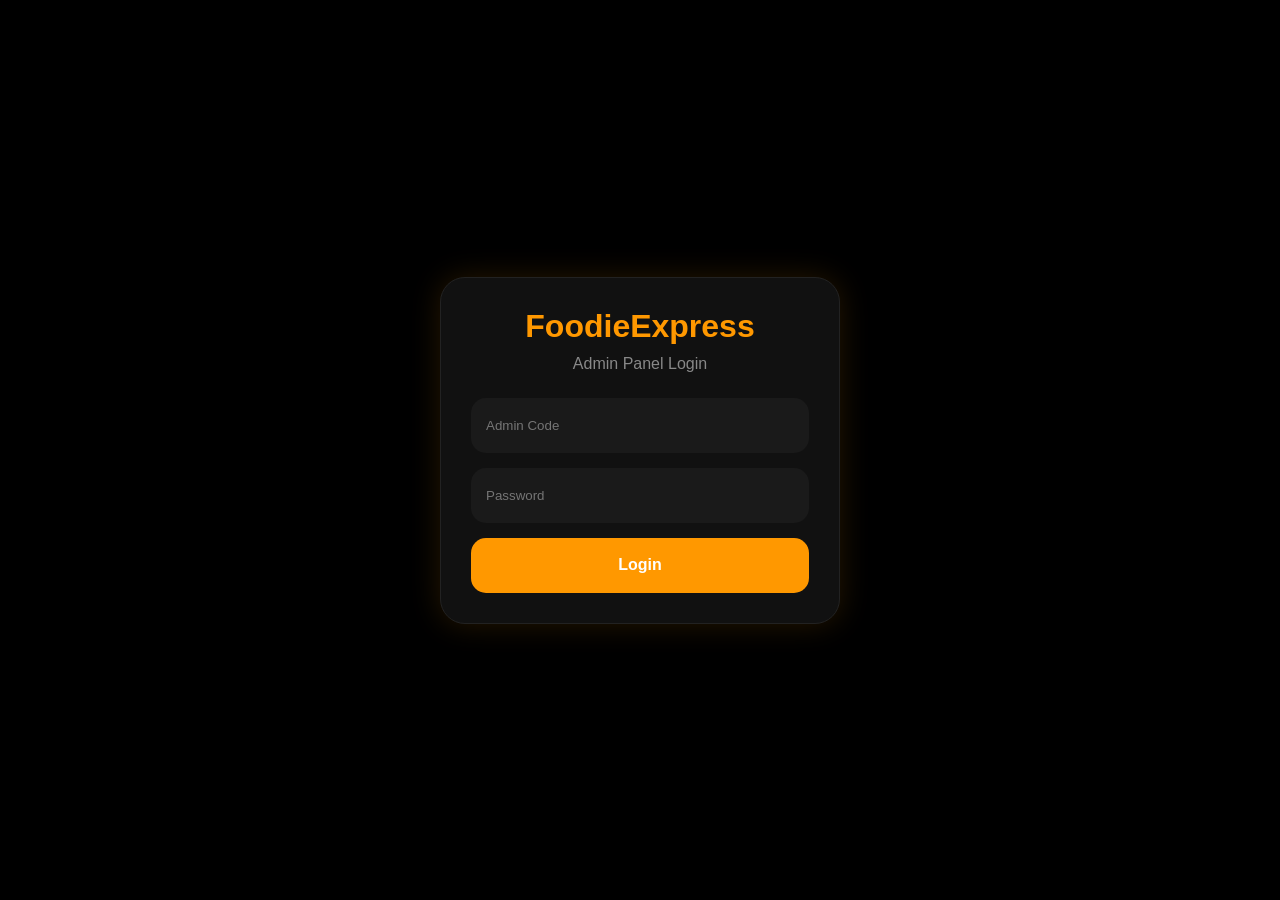
==== products.html @ 7fc5aa94 "Add files via upload" ====
<!DOCTYPE html>
<html lang="en">

<head>

<meta charset="UTF-8">
<meta name="viewport"
content="width=device-width, initial-scale=1.0">

<title>Products</title>

<link rel="stylesheet"
href="style.css">

</head>

<body>

<script>

if(
localStorage.getItem("isAdmin")
!=="true"
){

window.location.href =
"index.html";

}

</script>

<div class="dashboard">

  <div class="top-bar">

    <h1>
      Products
    </h1>

  </div>

  <div class="welcome-card">

    <h2>
      Manage Products 🍔
    </h2>

    <p>
      Add, Edit and Delete Products
    </p>

  </div>

  <button id="addProductBtn">

    + Add Product

  </button>

  <input
    type="text"
    id="searchProduct"
    placeholder="Search Product..."
  >

  <div id="productsContainer">

    <div class="product-admin-card">

      <h3>
        Chicken Burger
      </h3>

      <p>
        ₹199
      </p>

      <span class="stock-badge">

        In Stock

      </span>

      <div class="product-actions">

        <button>

          Edit

        </button>

        <button>

          Delete

        </button>

      </div>

    </div>

  </div>

</div>

<div class="bottom-nav">

<div class="nav-item"
onclick="window.location.href='dashboard.html'">

  🏠

  <span>Home</span>

</div>

  <div class="nav-item active">
    🍔
    <span>Products</span>
  </div>

<div class="nav-item"
onclick="window.location.href='orders.html'">

📦
<span>Orders</span>

</div>

  <div class="nav-item">
    ⭐
    <span>Reviews</span>
  </div>

  <div class="nav-item">
    ⚙️
    <span>Settings</span>
  </div>

</div>

<script type="module"
src="products.js"></script>

<div id="productPopup">

  <div class="popup-box">

    <h2>Add Product 🍔</h2>

    <input
      type="text"
      id="productName"
      placeholder="Product Name"
    >

    <input
      type="number"
      id="productPrice"
      placeholder="Price"
    >

<select id="productCategory">

<option value="">
Select Category
</option>

<option>
Pizza
</option>

<option>
Burger
</option>

<option>
Pasta
</option>

<option>
Biryani
</option>

<option>
Drinks
</option>

<option>
Dessert
</option>

</select>

    <textarea
      id="productDescription"
      placeholder="Description"
    ></textarea>

<input
type="text"
id="productImage"
placeholder="Image URL"
>

<img
id="imagePreview"
src=""
style="
width:100%;
height:180px;
object-fit:cover;
border-radius:15px;
display:none;
margin-bottom:15px;
">

<select id="foodType">

<option value="">
Food Type
</option>

<option>
Veg
</option>

<option>
Non Veg
</option>

</select>

<select id="stockStatus">

<option>
In Stock
</option>

<option>
Out Of Stock
</option>

</select>
<input
type="text"
id="productModel3D"
placeholder="3D Model URL (.glb)"
>


    <button id="saveProductBtn">
      Save Product
    </button>

    <button id="closePopupBtn">
      Close
    </button>

  </div>

</div>
</body>
</html>
---- style.css ----
*{
margin:0;
padding:0;
box-sizing:border-box;
font-family:sans-serif;
}

body{

background:#000;

min-height:100vh;

display:flex;
justify-content:center;
align-items:center;

}

.login-container{
width:100%;
display:flex;
justify-content:center;
padding:20px;
}

.login-card{

width:100%;
max-width:400px;

background:#111;

padding:30px;

border-radius:25px;

border:1px solid #222;

box-shadow:
0 0 30px rgba(255,152,0,.15);

}

.login-card h1{

color:#ff9800;

text-align:center;

margin-bottom:10px;

}

.login-card p{

color:#888;

text-align:center;

margin-bottom:25px;

}

.login-card input{

width:100%;

height:55px;

background:#1a1a1a;

border:none;

border-radius:15px;

padding:0 15px;

color:white;

margin-bottom:15px;

}

#loginBtn{

width:100%;

height:55px;

border:none;

border-radius:15px;

background:#ff9800;

color:white;

font-size:16px;

font-weight:700;

cursor:pointer;

}

#loginBtn:active{

transform:scale(.98);

}

.page-loader{

position:fixed;

inset:0;

background:#000;

display:flex;

flex-direction:column;

justify-content:center;

align-items:center;

z-index:9999;

}

.loader{

width:60px;

height:60px;

border:5px solid #333;

border-top:5px solid #ff9800;

border-radius:50%;

animation:spin 1s linear infinite;

}

.loader-text{

margin-top:20px;

color:#ff9800;

font-size:24px;

font-weight:700;

}

@keyframes spin{

100%{
transform:rotate(360deg);
}

}
.dashboard{

padding:20px;

width:100%;

max-width:500px;

margin:auto;
padding-bottom:120px;
}

.top-bar{

display:flex;

justify-content:space-between;

align-items:center;

margin-bottom:20px;

}

.top-bar h1{

color:#ff9800;

}

#logoutBtn{

background:#ff9800;

border:none;

padding:10px 16px;

border-radius:12px;

color:white;

font-weight:700;

}

.welcome-card{

background:#111;

padding:20px;

border-radius:20px;

margin-bottom:20px;

border:1px solid #222;

}

.welcome-card h2{

color:white;

margin-bottom:8px;

}

.welcome-card p{

color:#888;

}

.stats-grid{

display:grid;

grid-template-columns:
1fr 1fr;

gap:15px;

}

.stat-card{

background:#111;

padding:20px;

border-radius:18px;

border:1px solid #222;

text-align:center;

}

.stat-card h3{

color:#ff9800;

font-size:28px;

margin-bottom:8px;

}

.stat-card p{

color:#999;

}
.bottom-nav{

position:fixed;

bottom:0;

left:0;

width:100%;

height:75px;

background:#111;

border-top:1px solid #222;

display:flex;

justify-content:space-around;

align-items:center;

z-index:999;

}

.nav-item{

display:flex;

flex-direction:column;

align-items:center;

gap:4px;

color:#777;

font-size:12px;

}

.nav-item.active{

color:#ff9800;

font-weight:700;

}
#addProductBtn{

width:100%;

height:55px;

border:none;

border-radius:15px;

background:#ff9800;

color:white;

font-size:16px;

font-weight:700;

margin-bottom:15px;

}

#searchProduct{

width:100%;

height:55px;

border:none;

border-radius:15px;

background:#111;

padding:0 15px;

color:white;

margin-bottom:20px;

}

.product-admin-card{

background:#111;

padding:18px;

border-radius:20px;

margin-bottom:15px;

border:1px solid #222;

}

.product-admin-card h3{

color:white;

margin-bottom:8px;

}

.product-admin-card p{

color:#ff9800;

margin-bottom:10px;

}

.stock-badge{

background:#0f8f4d;

padding:6px 12px;

border-radius:10px;

color:white;

font-size:12px;

}

.product-actions{

display:flex;

gap:10px;

margin-top:15px;

}

.product-actions button{

flex:1;

height:45px;

border:none;

border-radius:12px;

background:#222;

color:white;

}
#productPopup{

position:fixed;

inset:0;

background:rgba(0,0,0,.8);

display:none;

justify-content:center;

align-items:center;

z-index:9999;

padding:20px;

}

.popup-box{

width:100%;

max-width:420px;

background:#111;

border-radius:25px;

padding:20px;

border:1px solid #222;

max-height:85vh;

overflow-y:auto;

}

.popup-box h2{

color:#ff9800;

margin-bottom:20px;

}

.popup-box input,
.popup-box textarea{

width:100%;

background:#1a1a1a;

border:none;

border-radius:15px;

padding:15px;

color:white;

margin-bottom:12px;

}

.popup-box textarea{

height:120px;

resize:none;

}

#saveProductBtn{

width:100%;

height:55px;

background:#ff9800;

border:none;

border-radius:15px;

color:white;

font-weight:700;

margin-bottom:10px;

}

#closePopupBtn{

width:100%;

height:55px;

background:#222;

border:none;

border-radius:15px;

color:white;

}
.popup-box select{

width:100%;

height:55px;

background:#1a1a1a;

border:none;

border-radius:15px;

padding:0 15px;

color:white;

margin-bottom:12px;

}
.orders-tabs{

display:flex;

gap:10px;

margin-bottom:20px;

}

.orders-tabs button{

flex:1;

height:55px;

border:none;

border-radius:15px;

background:#111;

color:white;

font-weight:700;

}

.active-tab{

background:#ff9800 !important;

}
.orders-menu-card{

background:#111;

padding:20px;

border-radius:20px;

margin-bottom:15px;

border:1px solid #222;

cursor:pointer;

}

.orders-menu-card h2{

color:white;

margin-bottom:8px;

}

.orders-menu-card p{

color:#999;

}

.active-order-tab{

border:2px solid #ff9800;

}
/*==========================
ADMIN REVIEWS PAGE
==========================*/

.reviews-page{
padding:20px;
padding-bottom:100px;
background:#000;
min-height:100vh;
}

.reviews-page .top-bar{
display:flex;
align-items:center;
gap:15px;
margin-bottom:25px;
}

.back-btn{
width:45px;
height:45px;
border:none;
border-radius:14px;
background:#181818;
color:#ff7a00;
font-size:18px;
cursor:pointer;
transition:.3s;
}

.back-btn:hover{
transform:scale(1.05);
background:#252525;
}

.reviews-page h2{
color:#fff;
font-size:28px;
font-weight:700;
}

.review-summary{
display:grid;
grid-template-columns:repeat(auto-fit,minmax(150px,1fr));
gap:15px;
margin-bottom:25px;
}

.summary-card{
background:#121212;
border:1px solid rgba(255,122,0,.18);
border-radius:18px;
padding:22px;
text-align:center;
transition:.3s;
}

.summary-card:hover{
transform:translateY(-4px);
box-shadow:0 0 18px rgba(255,122,0,.22);
}

.summary-card h3{
margin:0;
font-size:30px;
color:#ff7a00;
}

.summary-card p{
margin-top:8px;
color:#bdbdbd;
font-size:14px;
}

.review-filter{
display:flex;
gap:12px;
margin-bottom:25px;
flex-wrap:wrap;
}

.review-filter input,
.review-filter select{
flex:1;
padding:14px;
background:#121212;
border:1px solid #2c2c2c;
border-radius:14px;
color:#fff;
font-size:15px;
outline:none;
}

.review-filter input:focus,
.review-filter select:focus{
border-color:#ff7a00;
box-shadow:0 0 12px rgba(255,122,0,.25);
}

.reviews-container{
display:flex;
flex-direction:column;
gap:18px;
}

.review-card{
background:#121212;
border-radius:22px;
padding:18px;
border:1px solid rgba(255,122,0,.15);
transition:.3s;
}

.review-card:hover{
transform:translateY(-3px);
box-shadow:0 0 20px rgba(255,122,0,.18);
}

.review-header{
display:flex;
justify-content:space-between;
align-items:center;
margin-bottom:15px;
gap:15px;
}

.review-user{
display:flex;
align-items:center;
gap:15px;
}

.review-user img{
width:65px;
height:65px;
border-radius:16px;
object-fit:cover;
border:2px solid rgba(255,122,0,.35);
}

.review-user h3{
margin:0;
font-size:18px;
color:#fff;
}

.review-user p{
margin-top:4px;
font-size:13px;
color:#9e9e9e;
}

.review-stars{
font-size:18px;
font-weight:bold;
color:#ffb400;
}

.review-comment{
margin:18px 0;
line-height:1.7;
color:#d8d8d8;
font-size:15px;
}

.review-footer{
display:flex;
justify-content:space-between;
flex-wrap:wrap;
gap:10px;
font-size:13px;
color:#a7a7a7;
margin-top:18px;
padding-top:15px;
border-top:1px solid #222;
}

.verified-badge{
display:inline-flex;
align-items:center;
gap:6px;
background:#143d21;
color:#67ff8c;
padding:6px 12px;
border-radius:30px;
font-size:12px;
font-weight:600;
}

.rider-rating{
margin-top:14px;
padding:12px;
background:#181818;
border-radius:14px;
color:#ddd;
}

.empty-review{
text-align:center;
padding:70px 20px;
color:#777;
font-size:17px;
}
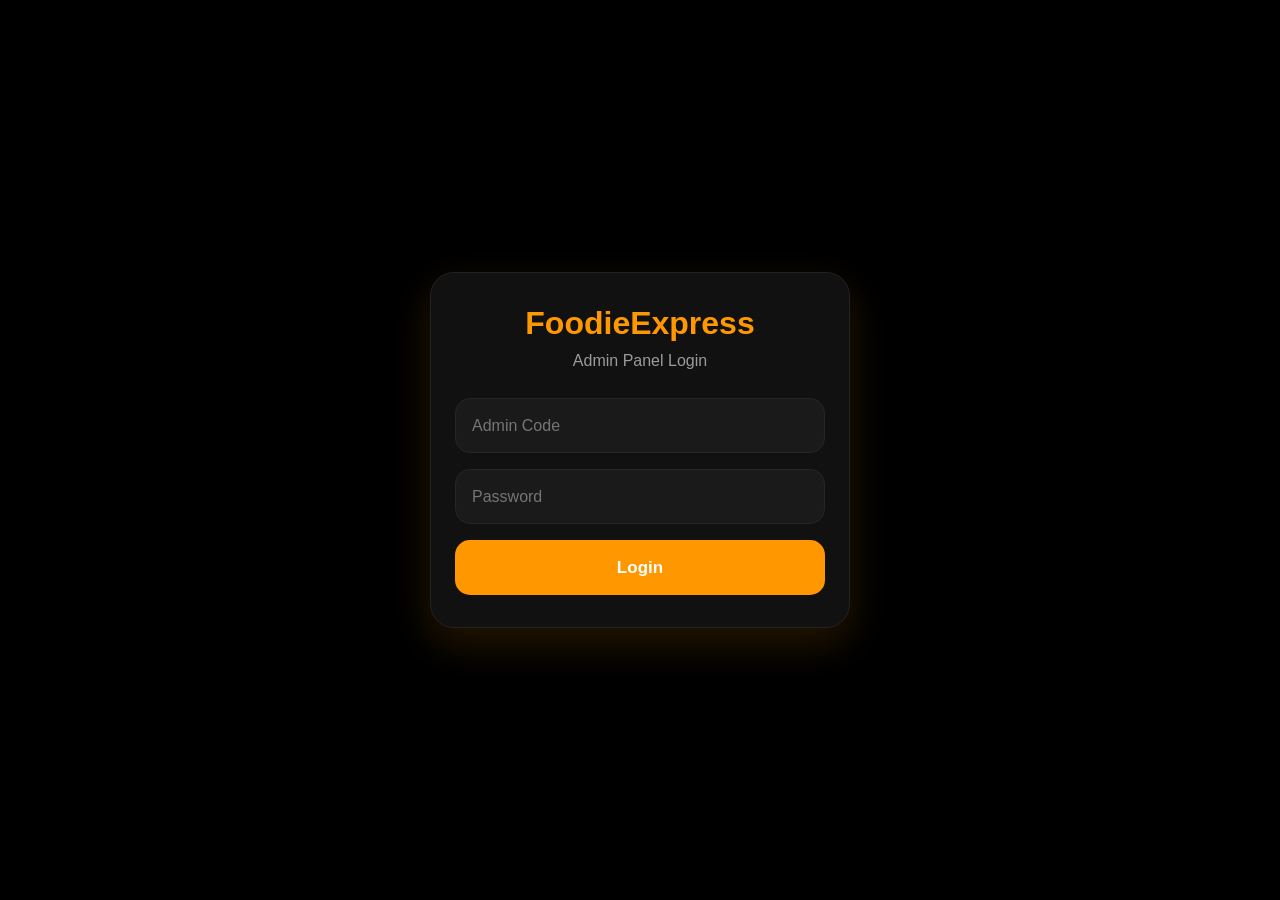
==== commit bd4431d7: "Add files via upload" ====
--- a/products.html
+++ b/products.html
@@ -1,26 +1,15 @@
-<!DOCTYPE html>
-<html lang="en">
+<!DOCTYPE html>  <html lang="en">  <head>  <meta charset="UTF-8">  
+<meta name="viewport"  
+content="width=device-width, initial-scale=1.0">  <title>Products</title>  <link rel="stylesheet"  
+href="style.css">  
+</head>  
 
-<head>
-
-<meta charset="UTF-8">
-<meta name="viewport"
-content="width=device-width, initial-scale=1.0">
-
-<title>Products</title>
-
-<link rel="stylesheet"
-href="style.css">
-
-</head>
-
-<body>
-
+<body>  
 <script>
 
 if(
-localStorage.getItem("isAdmin")
-!=="true"
+localStorage.getItem("adminSession")
+!=="active"
 ){
 
 window.location.href =
@@ -29,237 +18,169 @@
 }
 
 </script>
+<div class="dashboard">    <div class="top-bar">  <h1>  
+  Products  
+</h1>
 
-<div class="dashboard">
+  </div>    <div class="welcome-card">  <h2>  
+  Manage Products 🍔  
+</h2>  
 
-  <div class="top-bar">
+<p>  
+  Add, Edit and Delete Products  
+</p>
 
-    <h1>
-      Products
-    </h1>
+  </div>    <button id="addProductBtn">  + Add Product
 
-  </div>
+  </button>  <input
+type="text"
+id="searchProduct"
+placeholder="Search Product..."
 
-  <div class="welcome-card">
+> 
 
-    <h2>
-      Manage Products 🍔
-    </h2>
+  <div id="productsContainer">  <div class="product-admin-card">  
 
-    <p>
-      Add, Edit and Delete Products
-    </p>
+  <h3>  
+    Chicken Burger  
+  </h3>  
 
-  </div>
+  <p>  
+    ₹199  
+  </p>  
 
-  <button id="addProductBtn">
+  <span class="stock-badge">  
 
-    + Add Product
+    In Stock  
 
-  </button>
+  </span>  
 
-  <input
-    type="text"
-    id="searchProduct"
-    placeholder="Search Product..."
-  >
+  <div class="product-actions">  
 
-  <div id="productsContainer">
+    <button>  
 
-    <div class="product-admin-card">
+      Edit  
 
-      <h3>
-        Chicken Burger
-      </h3>
+    </button>  
 
-      <p>
-        ₹199
-      </p>
+    <button>  
 
-      <span class="stock-badge">
+      Delete  
 
-        In Stock
+    </button>  
 
-      </span>
-
-      <div class="product-actions">
-
-        <button>
-
-          Edit
-
-        </button>
-
-        <button>
-
-          Delete
-
-        </button>
-
-      </div>
-
-    </div>
-
-  </div>
+  </div>  
 
 </div>
 
-<div class="bottom-nav">
+  </div>  </div>  <div class="bottom-nav">  <div class="nav-item"  
+onclick="window.location.href='dashboard.html'">  🏠
 
-<div class="nav-item"
-onclick="window.location.href='dashboard.html'">
+<span>Home</span>
 
-  🏠
-
-  <span>Home</span>
-
-</div>
-
-  <div class="nav-item active">
-    🍔
-    <span>Products</span>
-  </div>
-
-<div class="nav-item"
-onclick="window.location.href='orders.html'">
-
-📦
+</div>    <div class="nav-item active">  
+    🍔  
+    <span>Products</span>  
+  </div>  <div class="nav-item"  
+onclick="window.location.href='orders.html'">  📦
 <span>Orders</span>
 
-</div>
+</div>    <div class="nav-item">  
+    ⭐  
+    <span>Reviews</span>  
+  </div>    <div class="nav-item">  
+    ⚙️  
+    <span>Settings</span>  
+  </div>  </div>  <script type="module"  
+src="products.js"></script>  <div id="productPopup">    <div class="popup-box">  <h2>Add Product 🍔</h2>  
 
-  <div class="nav-item">
-    ⭐
-    <span>Reviews</span>
-  </div>
+<input  
+  type="text"  
+  id="productName"  
+  placeholder="Product Name"  
+>  
 
-  <div class="nav-item">
-    ⚙️
-    <span>Settings</span>
-  </div>
+<input  
+  type="number"  
+  id="productPrice"  
+  placeholder="Price"  
+>
 
-</div>
-
-<script type="module"
-src="products.js"></script>
-
-<div id="productPopup">
-
-  <div class="popup-box">
-
-    <h2>Add Product 🍔</h2>
-
-    <input
-      type="text"
-      id="productName"
-      placeholder="Product Name"
-    >
-
-    <input
-      type="number"
-      id="productPrice"
-      placeholder="Price"
-    >
-
-<select id="productCategory">
-
-<option value="">
-Select Category
-</option>
-
-<option>
-Pizza
-</option>
-
-<option>
-Burger
-</option>
-
-<option>
-Pasta
-</option>
-
-<option>
-Biryani
-</option>
-
-<option>
-Drinks
-</option>
-
-<option>
-Dessert
-</option>
-
-</select>
-
-    <textarea
-      id="productDescription"
-      placeholder="Description"
-    ></textarea>
+<select id="productCategory">  <option value="">  
+Select Category  
+</option>  <option>  
+Pizza  
+</option>  <option>  
+Burger  
+</option>  <option>  
+Pasta  
+</option>  <option>  
+Biryani  
+</option>  <option>  
+Drinks  
+</option>  <option>  
+Dessert  
+</option>  </select>  <textarea  
+  id="productDescription"  
+  placeholder="Description"  
+></textarea>
 
 <input
 type="text"
 id="productImage"
 placeholder="Image URL"
->
 
-<img
-id="imagePreview"
-src=""
-style="
-width:100%;
-height:180px;
-object-fit:cover;
-border-radius:15px;
-display:none;
-margin-bottom:15px;
+> 
+
+<img  
+id="imagePreview"  
+src=""  
+style="  
+width:100%;  
+height:180px;  
+object-fit:cover;  
+border-radius:15px;  
+display:none;  
+margin-bottom:15px;  
 ">
 
-<select id="foodType">
+<select id="foodType">  
+<option value="">  
+Food Type  
+</option>  
+<option>  
+Veg  
+</option>  
+<option>  
+Non Veg  
+</option> 
 
-<option value="">
-Food Type
-</option>
+</select> 
+<select id="stockStatus"> 
 
-<option>
-Veg
-</option>
+<option>  
+In Stock  
+</option> 
 
-<option>
-Non Veg
-</option>
+<option>  
+Out Of Stock  
+</option> 
 
-</select>
+</select>  
+<input  
+type="text"  
+id="productModel3D"  
+placeholder="3D Model URL (.glb)"  
+> 
+<button id="saveProductBtn">  
+  Save Product  
+</button>  
 
-<select id="stockStatus">
+<button id="closePopupBtn">  
+  Close  
+</button>
 
-<option>
-In Stock
-</option>
-
-<option>
-Out Of Stock
-</option>
-
-</select>
-<input
-type="text"
-id="productModel3D"
-placeholder="3D Model URL (.glb)"
->
-
-
-    <button id="saveProductBtn">
-      Save Product
-    </button>
-
-    <button id="closePopupBtn">
-      Close
-    </button>
-
-  </div>
-
-</div>
-</body>
-</html>+  </div> 
+  </div>  
+</body>  
+</html>  
--- a/style.css
+++ b/style.css
@@ -1,841 +1,1084 @@
+/* =====================================
+   RESET
+===================================== */
+
 *{
-margin:0;
-padding:0;
-box-sizing:border-box;
-font-family:sans-serif;
+    margin:0;
+    padding:0;
+    box-sizing:border-box;
+    font-family:Arial, Helvetica, sans-serif;
+}
+
+html{
+    scroll-behavior:smooth;
 }
 
 body{
-
-background:#000;
-
-min-height:100vh;
-
-display:flex;
-justify-content:center;
-align-items:center;
-
-}
+    background:#000;
+    color:#fff;
+    min-height:100vh;
+    overflow-x:hidden;
+}
+
+/* =====================================
+   LOGIN PAGE
+===================================== */
 
 .login-container{
-width:100%;
-display:flex;
-justify-content:center;
-padding:20px;
+    width:100%;
+    min-height:100vh;
+
+    display:flex;
+    justify-content:center;
+    align-items:center;
+
+    padding:20px;
 }
 
 .login-card{
 
-width:100%;
-max-width:400px;
-
-background:#111;
-
-padding:30px;
-
-border-radius:25px;
-
-border:1px solid #222;
-
-box-shadow:
-0 0 30px rgba(255,152,0,.15);
+    width:100%;
+    max-width:420px;
+
+    background:#111;
+
+    border:1px solid #222;
+
+    border-radius:24px;
+
+    padding:32px 24px;
+
+    box-shadow:0 15px 40px rgba(255,152,0,.15);
 
 }
 
 .login-card h1{
 
-color:#ff9800;
-
-text-align:center;
-
-margin-bottom:10px;
+    color:#ff9800;
+
+    text-align:center;
+
+    font-size:32px;
+
+    margin-bottom:10px;
 
 }
 
 .login-card p{
 
-color:#888;
-
-text-align:center;
-
-margin-bottom:25px;
+    color:#9b9b9b;
+
+    text-align:center;
+
+    margin-bottom:28px;
 
 }
 
 .login-card input{
 
-width:100%;
-
-height:55px;
-
-background:#1a1a1a;
-
-border:none;
-
-border-radius:15px;
-
-padding:0 15px;
-
-color:white;
-
-margin-bottom:15px;
+    width:100%;
+
+    height:55px;
+
+    background:#1a1a1a;
+
+    color:#fff;
+
+    border:1px solid #262626;
+
+    border-radius:15px;
+
+    padding:0 16px;
+
+    margin-bottom:16px;
+
+    outline:none;
+
+    transition:.3s;
+
+}
+
+.login-card input:focus{
+
+    border-color:#ff9800;
+
+    box-shadow:0 0 15px rgba(255,152,0,.2);
 
 }
 
 #loginBtn{
 
-width:100%;
-
-height:55px;
-
-border:none;
-
-border-radius:15px;
-
-background:#ff9800;
-
-color:white;
-
-font-size:16px;
-
-font-weight:700;
-
-cursor:pointer;
+    width:100%;
+
+    height:55px;
+
+    border:none;
+
+    border-radius:15px;
+
+    background:#ff9800;
+
+    color:#fff;
+
+    font-size:17px;
+
+    font-weight:700;
+
+    cursor:pointer;
+
+    transition:.3s;
+
+}
+
+#loginBtn:hover{
+
+    background:#ffa726;
 
 }
 
 #loginBtn:active{
 
-transform:scale(.98);
-
-}
+    transform:scale(.98);
+
+}
+
+/* =====================================
+   PAGE LOADER
+===================================== */
 
 .page-loader{
 
-position:fixed;
-
-inset:0;
-
-background:#000;
-
-display:flex;
-
-flex-direction:column;
-
-justify-content:center;
-
-align-items:center;
-
-z-index:9999;
+    position:fixed;
+
+    inset:0;
+
+    background:#000;
+
+    display:flex;
+
+    justify-content:center;
+
+    align-items:center;
+
+    flex-direction:column;
+
+    z-index:99999;
 
 }
 
 .loader{
 
-width:60px;
-
-height:60px;
-
-border:5px solid #333;
-
-border-top:5px solid #ff9800;
-
-border-radius:50%;
-
-animation:spin 1s linear infinite;
+    width:60px;
+
+    height:60px;
+
+    border-radius:50%;
+
+    border:5px solid #333;
+
+    border-top:5px solid #ff9800;
+
+    animation:spin 1s linear infinite;
 
 }
 
 .loader-text{
 
-margin-top:20px;
-
-color:#ff9800;
-
-font-size:24px;
-
-font-weight:700;
+    margin-top:20px;
+
+    color:#ff9800;
+
+    font-size:24px;
+
+    font-weight:bold;
 
 }
 
 @keyframes spin{
 
-100%{
-transform:rotate(360deg);
-}
-
-}
+    to{
+
+        transform:rotate(360deg);
+
+    }
+
+}
+
+/* =====================================
+   DASHBOARD
+===================================== */
+
 .dashboard{
 
-padding:20px;
-
-width:100%;
-
-max-width:500px;
-
-margin:auto;
-padding-bottom:120px;
+    width:100%;
+
+    max-width:500px;
+
+    margin:0 auto;
+
+    padding:20px;
+
+    padding-bottom:120px;
+
 }
 
 .top-bar{
 
-display:flex;
-
-justify-content:space-between;
-
-align-items:center;
-
-margin-bottom:20px;
+    display:flex;
+
+    justify-content:space-between;
+
+    align-items:center;
+
+    margin-bottom:24px;
 
 }
 
 .top-bar h1{
 
-color:#ff9800;
+    color:#ff9800;
+
+    font-size:28px;
 
 }
 
 #logoutBtn{
 
-background:#ff9800;
-
-border:none;
-
-padding:10px 16px;
-
-border-radius:12px;
-
-color:white;
-
-font-weight:700;
+    background:#ff9800;
+
+    color:#fff;
+
+    border:none;
+
+    border-radius:12px;
+
+    padding:10px 18px;
+
+    font-weight:700;
+
+    cursor:pointer;
 
 }
 
 .welcome-card{
 
-background:#111;
-
-padding:20px;
-
-border-radius:20px;
-
-margin-bottom:20px;
-
-border:1px solid #222;
+    background:#111;
+
+    border:1px solid #222;
+
+    border-radius:22px;
+
+    padding:22px;
+
+    margin-bottom:22px;
 
 }
 
 .welcome-card h2{
 
-color:white;
-
-margin-bottom:8px;
+    color:#fff;
+
+    margin-bottom:8px;
 
 }
 
 .welcome-card p{
 
-color:#888;
+    color:#9b9b9b;
 
 }
 
 .stats-grid{
 
-display:grid;
-
-grid-template-columns:
-1fr 1fr;
-
-gap:15px;
+    display:grid;
+
+    grid-template-columns:repeat(2,1fr);
+
+    gap:15px;
 
 }
 
 .stat-card{
 
-background:#111;
-
-padding:20px;
-
-border-radius:18px;
-
-border:1px solid #222;
-
-text-align:center;
+    background:#111;
+
+    border:1px solid #222;
+
+    border-radius:20px;
+
+    padding:22px;
+
+    text-align:center;
+
+    transition:.3s;
+
+}
+
+.stat-card:hover{
+
+    transform:translateY(-3px);
+
+    border-color:#ff9800;
 
 }
 
 .stat-card h3{
 
-color:#ff9800;
-
-font-size:28px;
-
-margin-bottom:8px;
+    color:#ff9800;
+
+    font-size:30px;
+
+    margin-bottom:8px;
 
 }
 
 .stat-card p{
 
-color:#999;
-
-}
+    color:#9b9b9b;
+
+}
+/* =====================================
+   BOTTOM NAVIGATION
+===================================== */
+
 .bottom-nav{
-
-position:fixed;
-
-bottom:0;
-
-left:0;
-
-width:100%;
-
-height:75px;
-
-background:#111;
-
-border-top:1px solid #222;
-
-display:flex;
-
-justify-content:space-around;
-
-align-items:center;
-
-z-index:999;
-
+    position:fixed;
+    left:0;
+    bottom:0;
+    width:100%;
+    height:75px;
+
+    background:#111;
+
+    border-top:1px solid #222;
+
+    display:flex;
+    justify-content:space-around;
+    align-items:center;
+
+    z-index:999;
 }
 
 .nav-item{
 
-display:flex;
-
-flex-direction:column;
-
-align-items:center;
-
-gap:4px;
-
-color:#777;
-
-font-size:12px;
+    flex:1;
+
+    display:flex;
+    flex-direction:column;
+    align-items:center;
+    justify-content:center;
+
+    color:#777;
+
+    cursor:pointer;
+
+    transition:.3s;
+}
+
+.nav-item span{
+
+    font-size:12px;
+    margin-top:4px;
 
 }
 
 .nav-item.active{
 
-color:#ff9800;
-
-font-weight:700;
-
-}
+    color:#ff9800;
+    font-weight:bold;
+
+}
+
+.nav-item:hover{
+
+    color:#ff9800;
+
+}
+
+/* =====================================
+   PRODUCTS PAGE
+===================================== */
+
 #addProductBtn{
 
-width:100%;
-
-height:55px;
-
-border:none;
-
-border-radius:15px;
-
-background:#ff9800;
-
-color:white;
-
-font-size:16px;
-
-font-weight:700;
-
-margin-bottom:15px;
+    width:100%;
+    height:56px;
+
+    border:none;
+
+    border-radius:16px;
+
+    background:#ff9800;
+
+    color:#fff;
+
+    font-size:16px;
+    font-weight:bold;
+
+    cursor:pointer;
+
+    margin-bottom:16px;
+
+    transition:.3s;
+
+}
+
+#addProductBtn:hover{
+
+    background:#ffa726;
 
 }
 
 #searchProduct{
 
-width:100%;
-
-height:55px;
-
-border:none;
-
-border-radius:15px;
-
-background:#111;
-
-padding:0 15px;
-
-color:white;
-
-margin-bottom:20px;
+    width:100%;
+    height:56px;
+
+    background:#111;
+
+    border:1px solid #222;
+
+    border-radius:16px;
+
+    color:#fff;
+
+    padding:0 18px;
+
+    outline:none;
+
+    margin-bottom:20px;
+
+}
+
+#searchProduct:focus{
+
+    border-color:#ff9800;
+
+}
+
+/* =====================================
+   PRODUCT CARD
+===================================== */
+
+#productsContainer{
+
+    display:flex;
+    flex-direction:column;
+    gap:16px;
 
 }
 
 .product-admin-card{
 
-background:#111;
-
-padding:18px;
-
-border-radius:20px;
-
-margin-bottom:15px;
-
-border:1px solid #222;
+    width:100%;
+
+    background:#111;
+
+    border:1px solid #222;
+
+    border-radius:20px;
+
+    padding:18px;
+
+    overflow:hidden;
+
+}
+
+.product-admin-card img{
+
+    width:100%;
+    height:190px;
+
+    object-fit:cover;
+
+    border-radius:16px;
+
+    margin-bottom:15px;
 
 }
 
 .product-admin-card h3{
 
-color:white;
-
-margin-bottom:8px;
+    color:#fff;
+
+    margin-bottom:8px;
 
 }
 
 .product-admin-card p{
 
-color:#ff9800;
-
-margin-bottom:10px;
+    color:#bdbdbd;
+
+    margin-bottom:8px;
+
+    word-break:break-word;
 
 }
 
 .stock-badge{
 
-background:#0f8f4d;
-
-padding:6px 12px;
-
-border-radius:10px;
-
-color:white;
-
-font-size:12px;
-
-}
+    display:inline-block;
+
+    background:#1e7d3a;
+
+    color:#fff;
+
+    padding:6px 12px;
+
+    border-radius:12px;
+
+    font-size:12px;
+
+}
+
+/* =====================================
+   PRODUCT ACTION BUTTONS
+===================================== */
 
 .product-actions{
 
-display:flex;
-
-gap:10px;
-
-margin-top:15px;
+    display:flex;
+
+    gap:12px;
+
+    margin-top:16px;
 
 }
 
 .product-actions button{
 
-flex:1;
-
-height:45px;
-
-border:none;
-
-border-radius:12px;
-
-background:#222;
-
-color:white;
-
-}
+    flex:1;
+
+    height:46px;
+
+    border:none;
+
+    border-radius:12px;
+
+    background:#222;
+
+    color:#fff;
+
+    font-weight:bold;
+
+    cursor:pointer;
+
+    transition:.3s;
+
+}
+
+.product-actions button:hover{
+
+    background:#ff9800;
+
+}
+
+/* =====================================
+   PRODUCT POPUP
+===================================== */
+
 #productPopup{
 
-position:fixed;
-
-inset:0;
-
-background:rgba(0,0,0,.8);
-
-display:none;
-
-justify-content:center;
-
-align-items:center;
-
-z-index:9999;
-
-padding:20px;
+    position:fixed;
+
+    inset:0;
+
+    display:none;
+
+    justify-content:center;
+    align-items:center;
+
+    background:rgba(0,0,0,.75);
+
+    padding:18px;
+
+    z-index:9999;
 
 }
 
 .popup-box{
 
-width:100%;
-
-max-width:420px;
-
-background:#111;
-
-border-radius:25px;
-
-padding:20px;
-
-border:1px solid #222;
-
-max-height:85vh;
-
-overflow-y:auto;
+    width:100%;
+    max-width:430px;
+
+    background:#111;
+
+    border:1px solid #222;
+
+    border-radius:22px;
+
+    padding:20px;
+
+    max-height:88vh;
+
+    overflow-y:auto;
 
 }
 
 .popup-box h2{
 
-color:#ff9800;
-
-margin-bottom:20px;
+    color:#ff9800;
+
+    margin-bottom:18px;
 
 }
 
 .popup-box input,
+.popup-box textarea,
+.popup-box select{
+
+    width:100%;
+
+    background:#1a1a1a;
+
+    border:1px solid #222;
+
+    border-radius:15px;
+
+    color:#fff;
+
+    padding:15px;
+
+    margin-bottom:14px;
+
+    outline:none;
+
+}
+
 .popup-box textarea{
 
-width:100%;
-
-background:#1a1a1a;
-
-border:none;
-
-border-radius:15px;
-
-padding:15px;
-
-color:white;
-
-margin-bottom:12px;
-
-}
-
-.popup-box textarea{
-
-height:120px;
-
-resize:none;
+    min-height:120px;
+
+    resize:none;
+
+}
+
+.popup-box input:focus,
+.popup-box textarea:focus,
+.popup-box select:focus{
+
+    border-color:#ff9800;
+
+}
+
+#imagePreview{
+
+    width:100%;
+    height:180px;
+
+    object-fit:cover;
+
+    border-radius:16px;
+
+    margin-bottom:14px;
+
+}
+
+#saveProductBtn,
+#closePopupBtn{
+
+    width:100%;
+
+    height:55px;
+
+    border:none;
+
+    border-radius:15px;
+
+    color:#fff;
+
+    font-weight:bold;
+
+    cursor:pointer;
 
 }
 
 #saveProductBtn{
 
-width:100%;
-
-height:55px;
-
-background:#ff9800;
-
-border:none;
-
-border-radius:15px;
-
-color:white;
-
-font-weight:700;
-
-margin-bottom:10px;
+    background:#ff9800;
+
+    margin-bottom:10px;
 
 }
 
 #closePopupBtn{
 
-width:100%;
-
-height:55px;
-
-background:#222;
-
-border:none;
-
-border-radius:15px;
-
-color:white;
-
-}
-.popup-box select{
-
-width:100%;
-
-height:55px;
-
-background:#1a1a1a;
-
-border:none;
-
-border-radius:15px;
-
-padding:0 15px;
-
-color:white;
-
-margin-bottom:12px;
-
-}
+    background:#222;
+
+}
+/* =====================================
+   ORDERS PAGE
+===================================== */
+
 .orders-tabs{
-
-display:flex;
-
-gap:10px;
-
-margin-bottom:20px;
-
+    display:flex;
+    gap:12px;
+    margin-bottom:20px;
 }
 
 .orders-tabs button{
 
-flex:1;
-
-height:55px;
-
-border:none;
-
-border-radius:15px;
-
-background:#111;
-
-color:white;
-
-font-weight:700;
+    flex:1;
+
+    height:52px;
+
+    border:none;
+
+    border-radius:15px;
+
+    background:#111;
+
+    color:#fff;
+
+    font-weight:bold;
+
+    cursor:pointer;
+
+    transition:.3s;
+
+}
+
+.orders-tabs button:hover{
+
+    background:#222;
 
 }
 
 .active-tab{
 
-background:#ff9800 !important;
-
-}
+    background:#ff9800 !important;
+
+    color:#fff;
+
+}
+
 .orders-menu-card{
 
-background:#111;
-
-padding:20px;
-
-border-radius:20px;
-
-margin-bottom:15px;
-
-border:1px solid #222;
-
-cursor:pointer;
+    background:#111;
+
+    border:1px solid #222;
+
+    border-radius:20px;
+
+    padding:18px;
+
+    margin-bottom:15px;
+
+    cursor:pointer;
+
+    transition:.3s;
+
+}
+
+.orders-menu-card:hover{
+
+    border-color:#ff9800;
+
+    transform:translateY(-3px);
 
 }
 
 .orders-menu-card h2{
 
-color:white;
-
-margin-bottom:8px;
+    color:#fff;
+
+    margin-bottom:8px;
 
 }
 
 .orders-menu-card p{
 
-color:#999;
+    color:#999;
 
 }
 
 .active-order-tab{
 
-border:2px solid #ff9800;
-
-}
-/*==========================
-ADMIN REVIEWS PAGE
-==========================*/
+    border:2px solid #ff9800;
+
+}
+
+/* =====================================
+   REVIEWS PAGE
+===================================== */
 
 .reviews-page{
-padding:20px;
-padding-bottom:100px;
-background:#000;
-min-height:100vh;
-}
-
-.reviews-page .top-bar{
-display:flex;
-align-items:center;
-gap:15px;
-margin-bottom:25px;
-}
-
-.back-btn{
-width:45px;
-height:45px;
-border:none;
-border-radius:14px;
-background:#181818;
-color:#ff7a00;
-font-size:18px;
-cursor:pointer;
-transition:.3s;
-}
-
-.back-btn:hover{
-transform:scale(1.05);
-background:#252525;
-}
-
-.reviews-page h2{
-color:#fff;
-font-size:28px;
-font-weight:700;
+
+    width:100%;
+
+    max-width:500px;
+
+    margin:auto;
+
+    padding:20px;
+
+    padding-bottom:120px;
+
 }
 
 .review-summary{
-display:grid;
-grid-template-columns:repeat(auto-fit,minmax(150px,1fr));
-gap:15px;
-margin-bottom:25px;
+
+    display:grid;
+
+    grid-template-columns:1fr 1fr;
+
+    gap:15px;
+
+    margin-bottom:20px;
+
 }
 
 .summary-card{
-background:#121212;
-border:1px solid rgba(255,122,0,.18);
-border-radius:18px;
-padding:22px;
-text-align:center;
-transition:.3s;
-}
-
-.summary-card:hover{
-transform:translateY(-4px);
-box-shadow:0 0 18px rgba(255,122,0,.22);
+
+    background:#111;
+
+    border:1px solid #222;
+
+    border-radius:18px;
+
+    padding:20px;
+
+    text-align:center;
+
 }
 
 .summary-card h3{
-margin:0;
-font-size:30px;
-color:#ff7a00;
+
+    color:#ff9800;
+
+    font-size:28px;
+
+    margin-bottom:8px;
+
 }
 
 .summary-card p{
-margin-top:8px;
-color:#bdbdbd;
-font-size:14px;
+
+    color:#aaa;
+
 }
 
 .review-filter{
-display:flex;
-gap:12px;
-margin-bottom:25px;
-flex-wrap:wrap;
+
+    display:flex;
+
+    flex-direction:column;
+
+    gap:12px;
+
+    margin-bottom:20px;
+
 }
 
 .review-filter input,
 .review-filter select{
-flex:1;
-padding:14px;
-background:#121212;
-border:1px solid #2c2c2c;
-border-radius:14px;
-color:#fff;
-font-size:15px;
-outline:none;
-}
-
-.review-filter input:focus,
-.review-filter select:focus{
-border-color:#ff7a00;
-box-shadow:0 0 12px rgba(255,122,0,.25);
-}
-
-.reviews-container{
-display:flex;
-flex-direction:column;
-gap:18px;
+
+    width:100%;
+
+    height:52px;
+
+    border:none;
+
+    border-radius:15px;
+
+    background:#111;
+
+    color:#fff;
+
+    padding:0 15px;
+
 }
 
 .review-card{
-background:#121212;
-border-radius:22px;
+
+    background:#111;
+
+    border:1px solid #222;
+
+    border-radius:20px;
+
+    padding:18px;
+
+    margin-bottom:18px;
+
+}
+
+.review-header{
+
+    display:flex;
+
+    justify-content:space-between;
+
+    align-items:center;
+
+    margin-bottom:12px;
+
+}
+
+.review-user{
+
+    display:flex;
+
+    gap:12px;
+
+    align-items:center;
+
+}
+
+.review-user img{
+
+    width:60px;
+
+    height:60px;
+
+    border-radius:15px;
+
+    object-fit:cover;
+
+}
+
+.review-user h3{
+
+    color:#fff;
+
+}
+
+.review-user p{
+
+    color:#999;
+
+    font-size:13px;
+
+}
+
+.review-stars{
+
+    color:#ff9800;
+
+    font-size:18px;
+
+}
+
+.review-comment{
+
+    color:#ddd;
+
+    line-height:1.6;
+
+}
+
+.review-footer{
+
+    margin-top:15px;
+
+    padding-top:15px;
+
+    border-top:1px solid #222;
+
+    display:flex;
+
+    justify-content:space-between;
+
+    flex-wrap:wrap;
+
+    gap:10px;
+
+    color:#888;
+
+    font-size:13px;
+
+}
+
+/* =====================================
+   SCROLLBAR
+===================================== */
+
+::-webkit-scrollbar{
+
+    width:6px;
+
+}
+
+::-webkit-scrollbar-thumb{
+
+    background:#ff9800;
+
+    border-radius:20px;
+
+}
+
+::-webkit-scrollbar-track{
+
+    background:#111;
+
+}
+
+/* =====================================
+   RESPONSIVE FIX
+===================================== */
+
+img{
+
+    max-width:100%;
+
+    display:block;
+
+}
+
+button{
+
+    cursor:pointer;
+
+}
+
+input,
+textarea,
+select{
+
+    font-size:16px;
+
+}
+
+/* =====================================
+   MOBILE FIX
+===================================== */
+
+@media(max-width:500px){
+
+.dashboard{
+
+padding:16px;
+
+}
+
+.top-bar h1{
+
+font-size:22px;
+
+}
+
+.stat-card h3{
+
+font-size:24px;
+
+}
+
+.popup-box{
+
 padding:18px;
-border:1px solid rgba(255,122,0,.15);
-transition:.3s;
-}
-
-.review-card:hover{
-transform:translateY(-3px);
-box-shadow:0 0 20px rgba(255,122,0,.18);
-}
-
-.review-header{
-display:flex;
-justify-content:space-between;
-align-items:center;
-margin-bottom:15px;
-gap:15px;
-}
-
-.review-user{
-display:flex;
-align-items:center;
-gap:15px;
-}
-
-.review-user img{
-width:65px;
-height:65px;
-border-radius:16px;
-object-fit:cover;
-border:2px solid rgba(255,122,0,.35);
-}
-
-.review-user h3{
-margin:0;
-font-size:18px;
-color:#fff;
-}
-
-.review-user p{
-margin-top:4px;
-font-size:13px;
-color:#9e9e9e;
-}
-
-.review-stars{
-font-size:18px;
-font-weight:bold;
-color:#ffb400;
-}
-
-.review-comment{
-margin:18px 0;
-line-height:1.7;
-color:#d8d8d8;
-font-size:15px;
-}
-
-.review-footer{
-display:flex;
-justify-content:space-between;
+
+}
+
+.review-summary{
+
+grid-template-columns:1fr;
+
+}
+
+.viewer-controls{
+
 flex-wrap:wrap;
-gap:10px;
-font-size:13px;
-color:#a7a7a7;
-margin-top:18px;
-padding-top:15px;
-border-top:1px solid #222;
-}
-
-.verified-badge{
-display:inline-flex;
-align-items:center;
-gap:6px;
-background:#143d21;
-color:#67ff8c;
-padding:6px 12px;
-border-radius:30px;
-font-size:12px;
-font-weight:600;
-}
-
-.rider-rating{
-margin-top:14px;
-padding:12px;
-background:#181818;
-border-radius:14px;
-color:#ddd;
-}
-
-.empty-review{
-text-align:center;
-padding:70px 20px;
-color:#777;
-font-size:17px;
+
+}
+
 }
